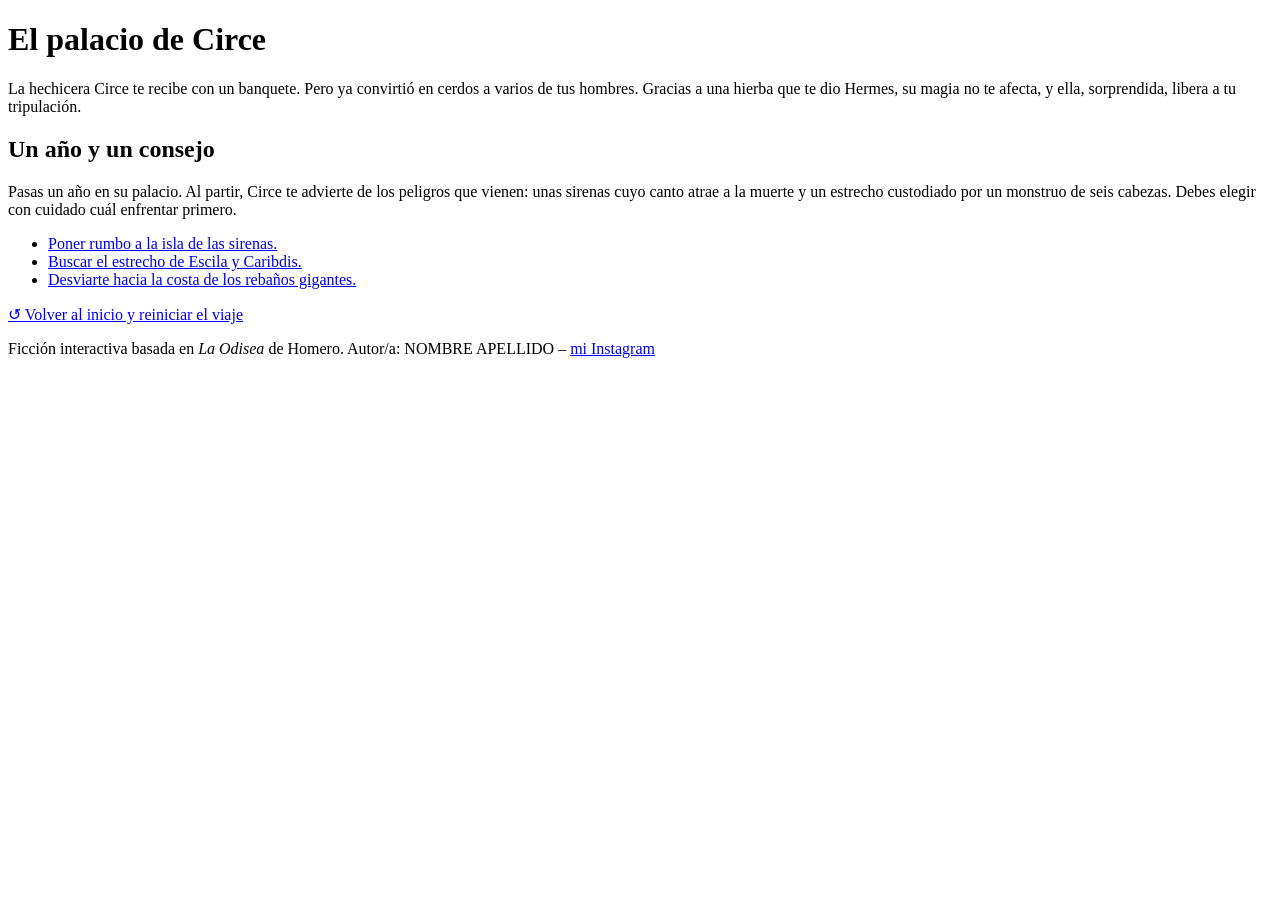
==== circe.html @ 74c8ae1f "Add files via upload" ====
<!DOCTYPE html>
<html lang="es">
<head>
<meta charset="UTF-8">
<meta name="viewport" content="width=device-width, initial-scale=1">
<title>El palacio de Circe | El regreso de Ulises</title>
<link rel="preconnect" href="https://fonts.googleapis.com">
<link rel="preconnect" href="https://fonts.gstatic.com" crossorigin>
<link href="https://fonts.googleapis.com/css2?family=Cinzel:wght@500;700&family=Lora:ital,wght@0,400;0,600;1,400&display=swap" rel="stylesheet">
<link rel="stylesheet" href="css/estilos.css">
</head>
<body>
<main>
<h1>El palacio de Circe</h1>
<p>La hechicera Circe te recibe con un banquete. Pero ya convirtió en cerdos a varios de tus hombres. Gracias a una hierba que te dio Hermes, su magia no te afecta, y ella, sorprendida, libera a tu tripulación.</p>
<h2>Un año y un consejo</h2>
<p>Pasas un año en su palacio. Al partir, Circe te advierte de los peligros que vienen: unas sirenas cuyo canto atrae a la muerte y un estrecho custodiado por un monstruo de seis cabezas. Debes elegir con cuidado cuál enfrentar primero.</p>
<ul class="opciones">
<li><a href="sirenas.html">Poner rumbo a la isla de las sirenas.</a></li>
<li><a href="escila.html">Buscar el estrecho de Escila y Caribdis.</a></li>
<li><a href="polifemo.html">Desviarte hacia la costa de los rebaños gigantes.</a></li>
</ul><p class="volver"><a href="index.html">&#8634; Volver al inicio y reiniciar el viaje</a></p>
</main>
<footer>
<p>Ficción interactiva basada en <em>La Odisea</em> de Homero. Autor/a: NOMBRE APELLIDO &ndash; <a href="https://www.instagram.com/TU_USUARIO" target="_blank" rel="noopener">mi Instagram</a></p>
</footer>
</body>
</html>
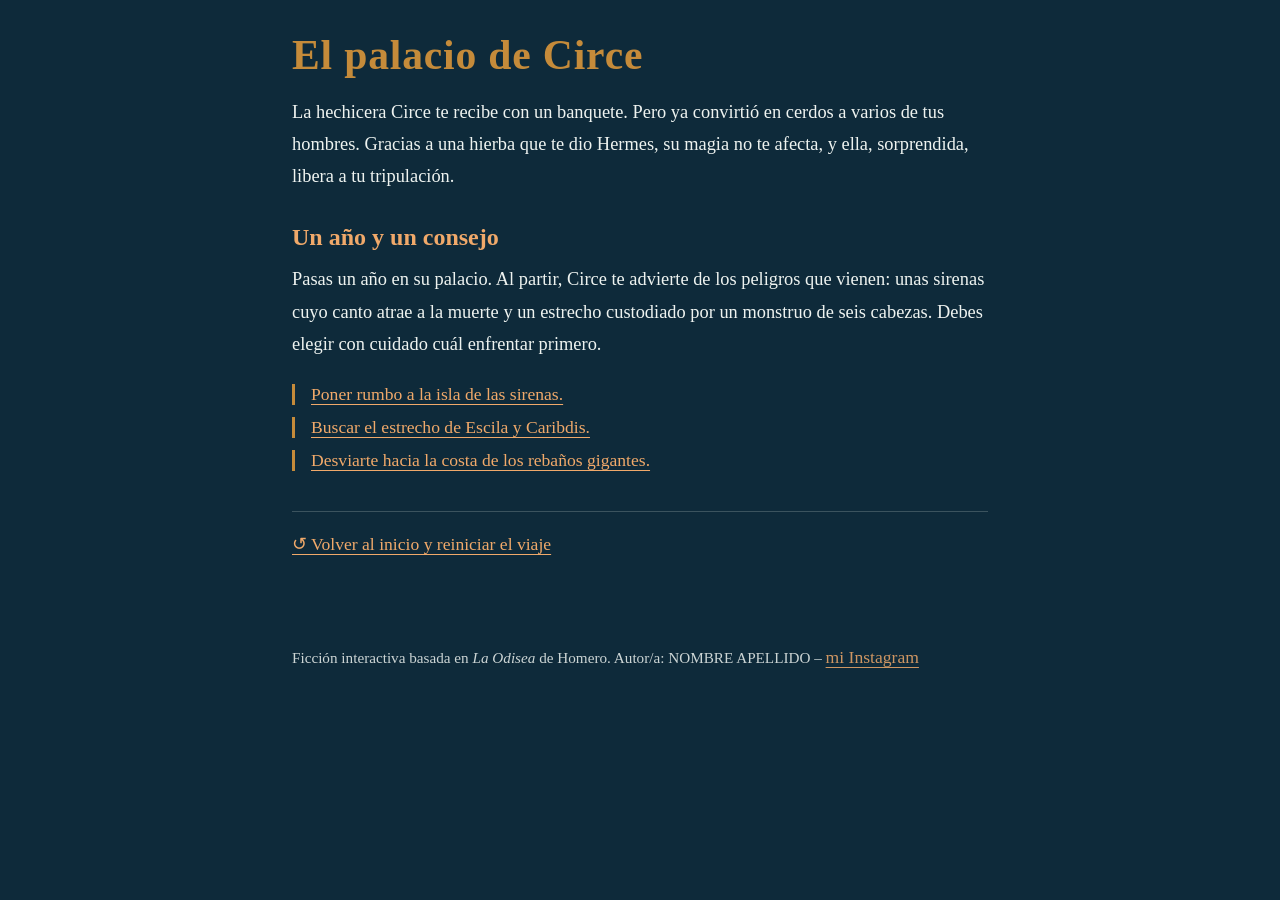
==== commit b99bc129: "Add files via upload" ====
--- a/circe.html
+++ b/circe.html
@@ -7,7 +7,7 @@
 <link rel="preconnect" href="https://fonts.googleapis.com">
 <link rel="preconnect" href="https://fonts.gstatic.com" crossorigin>
 <link href="https://fonts.googleapis.com/css2?family=Cinzel:wght@500;700&family=Lora:ital,wght@0,400;0,600;1,400&display=swap" rel="stylesheet">
-<link rel="stylesheet" href="css/estilos.css">
+<link rel="stylesheet" href="estilos.css">
 </head>
 <body>
 <main>
--- a/estilos.css
+++ b/estilos.css
@@ -0,0 +1,56 @@
+/* Tipografías: Cinzel (títulos h1/h2) y Lora (párrafos y enlaces) -- importadas por <link> en cada HTML */
+:root{
+  --mar:#0e2a3a;
+  --espuma:#eef3f0;
+  --bronce:#c58b3a;
+  --coral:#f0a96a;
+}
+*{box-sizing:border-box}
+html{scroll-behavior:smooth}
+body{
+  margin:0;
+  background:var(--mar);
+  color:var(--espuma);
+  font-family:'Lora',Georgia,serif;
+}
+main{max-width:46rem;margin:0 auto;padding:2rem 1.25rem 3rem}
+h1{
+  font-family:'Cinzel',serif;
+  font-size:2.6rem;
+  line-height:1.15;
+  letter-spacing:.02em;
+  color:var(--bronce);
+  margin:0 0 1rem;
+}
+h2{
+  font-family:'Cinzel',serif;
+  font-size:1.5rem;
+  color:var(--coral);
+  margin:2rem 0 .75rem;
+}
+p{
+  font-family:'Lora',serif;
+  font-size:1.15rem;
+  line-height:1.75;
+  color:var(--espuma);
+  margin:0 0 1.1rem;
+}
+a{
+  font-family:'Lora',serif;
+  font-size:1.1rem;
+  color:var(--coral);
+  text-underline-offset:.2em;
+}
+a:hover,a:focus{color:#fff;background:rgba(197,139,58,.25)}
+a:focus-visible{outline:2px solid var(--coral);outline-offset:3px}
+figure{margin:1.5rem 0}
+img{max-width:100%;height:auto;display:block;border-radius:4px}
+figcaption{font-size:.9rem;opacity:.8;margin-top:.4rem}
+.video{position:relative;aspect-ratio:16/9;margin:1.5rem 0}
+.video iframe{position:absolute;inset:0;width:100%;height:100%;border:0}
+.opciones{list-style:none;padding:0;margin:1.5rem 0;display:grid;gap:.75rem}
+.opciones li{border-left:3px solid var(--bronce);padding-left:1rem}
+.volver{margin-top:2.5rem;padding-top:1rem;border-top:1px solid rgba(238,243,240,.2)}
+footer{max-width:46rem;margin:0 auto;padding:1rem 1.25rem 2rem;font-size:.95rem;opacity:.85}
+footer p{font-size:.95rem;margin:0}
+@media (max-width:600px){h1{font-size:2rem}}
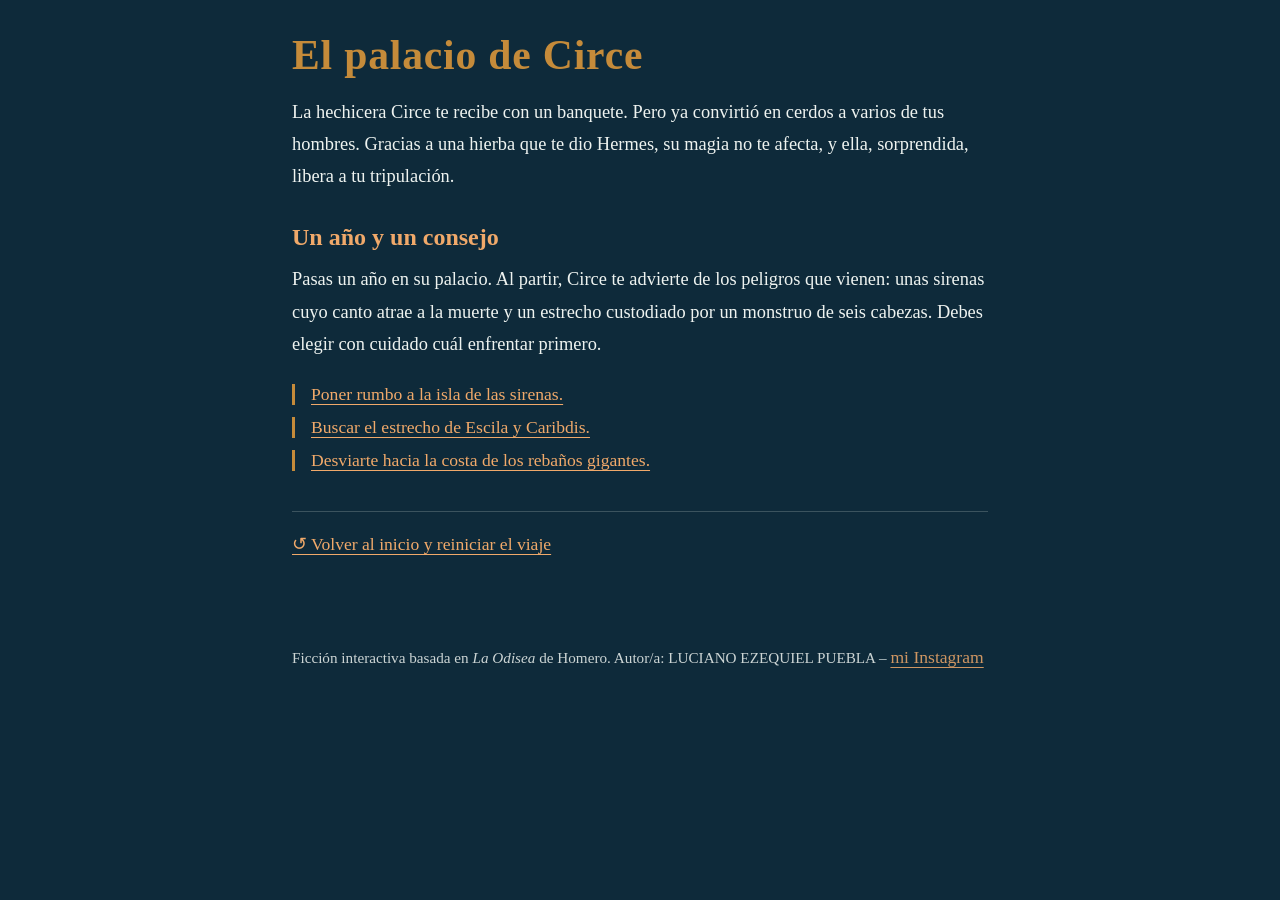
==== commit cd8d96de: "Update circe.html" ====
--- a/circe.html
+++ b/circe.html
@@ -22,7 +22,7 @@
 </ul><p class="volver"><a href="index.html">&#8634; Volver al inicio y reiniciar el viaje</a></p>
 </main>
 <footer>
-<p>Ficción interactiva basada en <em>La Odisea</em> de Homero. Autor/a: NOMBRE APELLIDO &ndash; <a href="https://www.instagram.com/TU_USUARIO" target="_blank" rel="noopener">mi Instagram</a></p>
+<p>Ficción interactiva basada en <em>La Odisea</em> de Homero. Autor/a:     LUCIANO EZEQUIEL PUEBLA &ndash; <a href="https://www.instagram.com/direct/t/221363782612938" target="_blank" rel="noopener">mi Instagram</a></p>
 </footer>
 </body>
 </html>
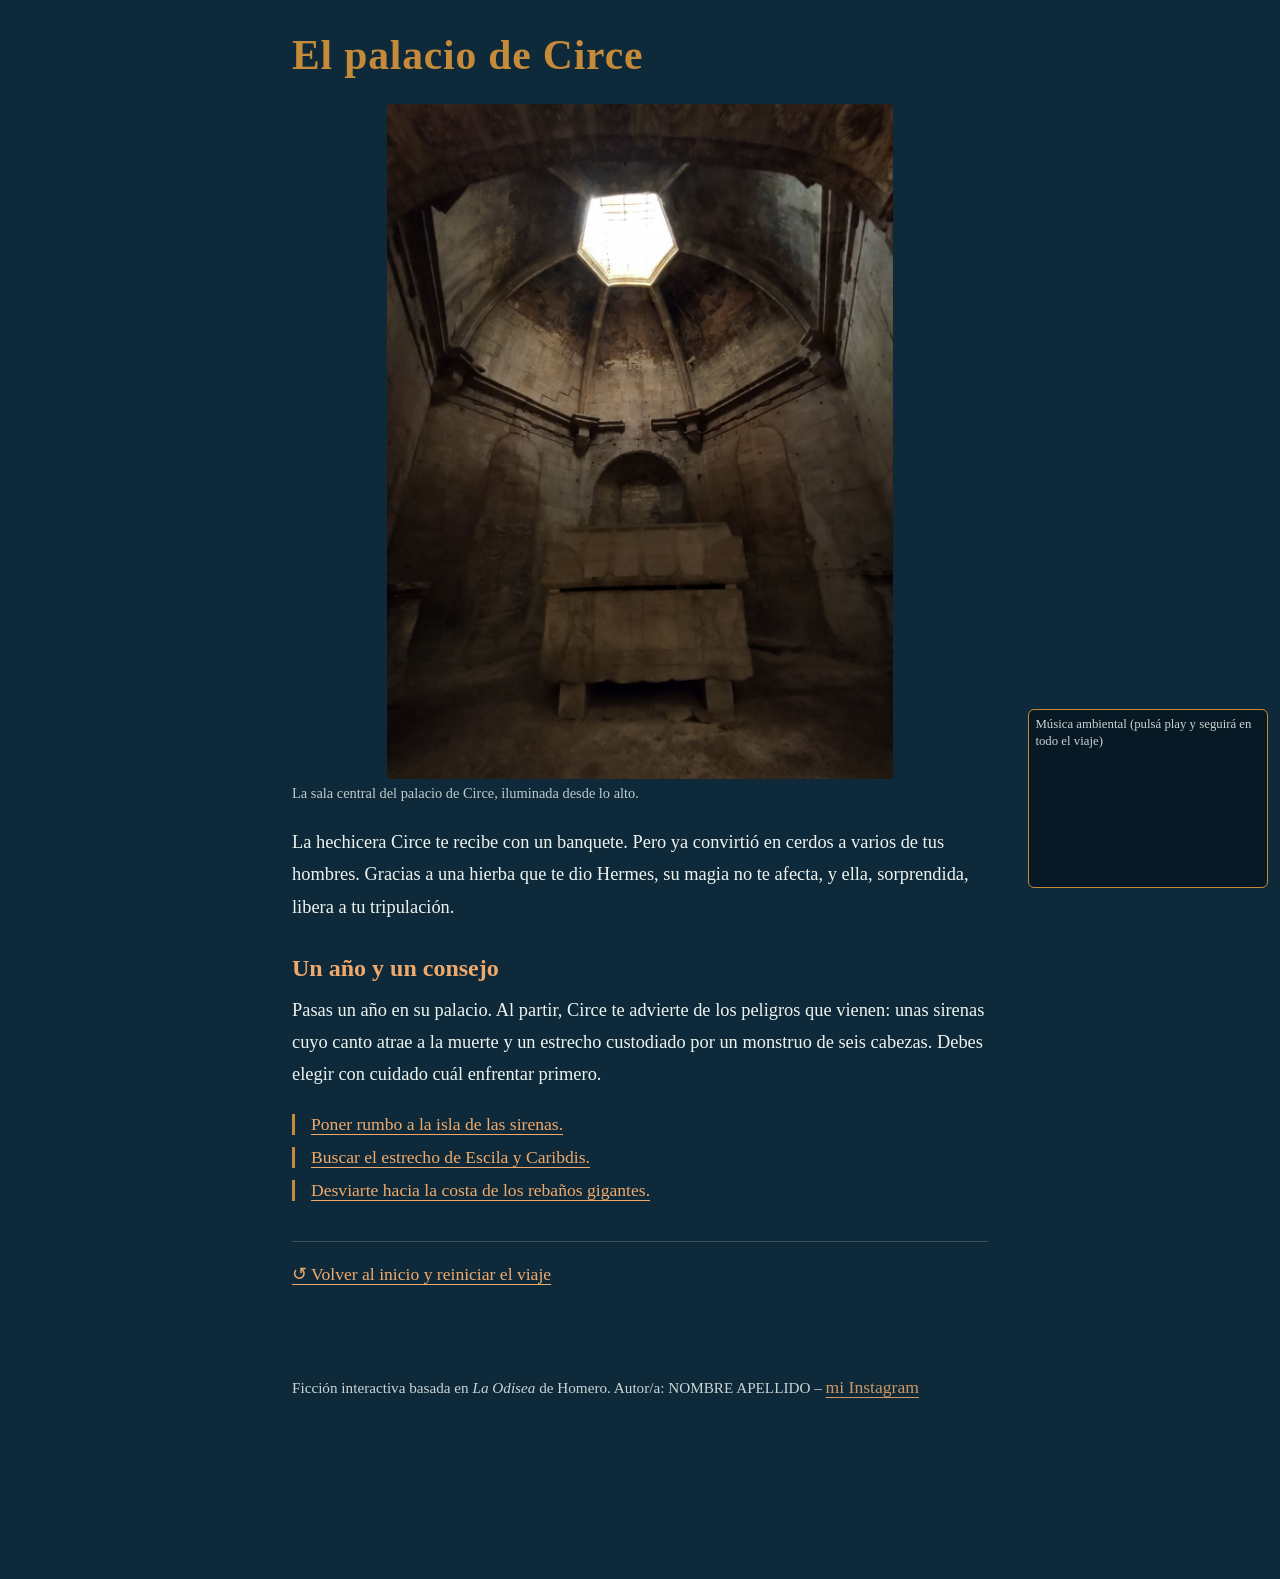
==== commit e8573da3: "Add files via upload" ====
--- a/circe.html
+++ b/circe.html
@@ -12,6 +12,10 @@
 <body>
 <main>
 <h1>El palacio de Circe</h1>
+<figure>
+<img class="foto-palacio" src="palacio.jpg" alt="Sala de piedra antigua con una cúpula octogonal por la que entra un haz de luz y un gran sarcófago de piedra al fondo" width="1100" height="1470">
+<figcaption>La sala central del palacio de Circe, iluminada desde lo alto.</figcaption>
+</figure>
 <p>La hechicera Circe te recibe con un banquete. Pero ya convirtió en cerdos a varios de tus hombres. Gracias a una hierba que te dio Hermes, su magia no te afecta, y ella, sorprendida, libera a tu tripulación.</p>
 <h2>Un año y un consejo</h2>
 <p>Pasas un año en su palacio. Al partir, Circe te advierte de los peligros que vienen: unas sirenas cuyo canto atrae a la muerte y un estrecho custodiado por un monstruo de seis cabezas. Debes elegir con cuidado cuál enfrentar primero.</p>
@@ -22,7 +26,12 @@
 </ul><p class="volver"><a href="index.html">&#8634; Volver al inicio y reiniciar el viaje</a></p>
 </main>
 <footer>
-<p>Ficción interactiva basada en <em>La Odisea</em> de Homero. Autor/a:     LUCIANO EZEQUIEL PUEBLA &ndash; <a href="https://www.instagram.com/direct/t/221363782612938" target="_blank" rel="noopener">mi Instagram</a></p>
+<p>Ficción interactiva basada en <em>La Odisea</em> de Homero. Autor/a: NOMBRE APELLIDO &ndash; <a href="https://www.instagram.com/TU_USUARIO" target="_blank" rel="noopener">mi Instagram</a></p>
 </footer>
+<aside class="musica">
+<p>Música ambiental (pulsá play y seguirá en todo el viaje)</p>
+<iframe id="musica" src="https://www.youtube.com/embed/8-63mIaBDhE?enablejsapi=1" title="Música ambiental griega: The Odyssey - Sirens" allow="autoplay; encrypted-media" loading="lazy"></iframe>
+</aside>
+<script src="musica.js"></script>
 </body>
 </html>
--- a/estilos.css
+++ b/estilos.css
@@ -54,3 +54,10 @@
 footer{max-width:46rem;margin:0 auto;padding:1rem 1.25rem 2rem;font-size:.95rem;opacity:.85}
 footer p{font-size:.95rem;margin:0}
 @media (max-width:600px){h1{font-size:2rem}}
+
+/* Reproductor de música ambiental fijo en todas las páginas */
+body{padding-bottom:9rem}
+.musica{position:fixed;right:.75rem;bottom:.75rem;width:240px;background:rgba(7,24,35,.92);border:1px solid var(--bronce);border-radius:6px;padding:.4rem;z-index:10}
+.musica p{font-size:.8rem;line-height:1.3;margin:0 0 .3rem;opacity:.85}
+.musica iframe{display:block;width:100%;aspect-ratio:16/9;border:0}
+.foto-palacio{max-height:75vh;width:auto;margin:0 auto}
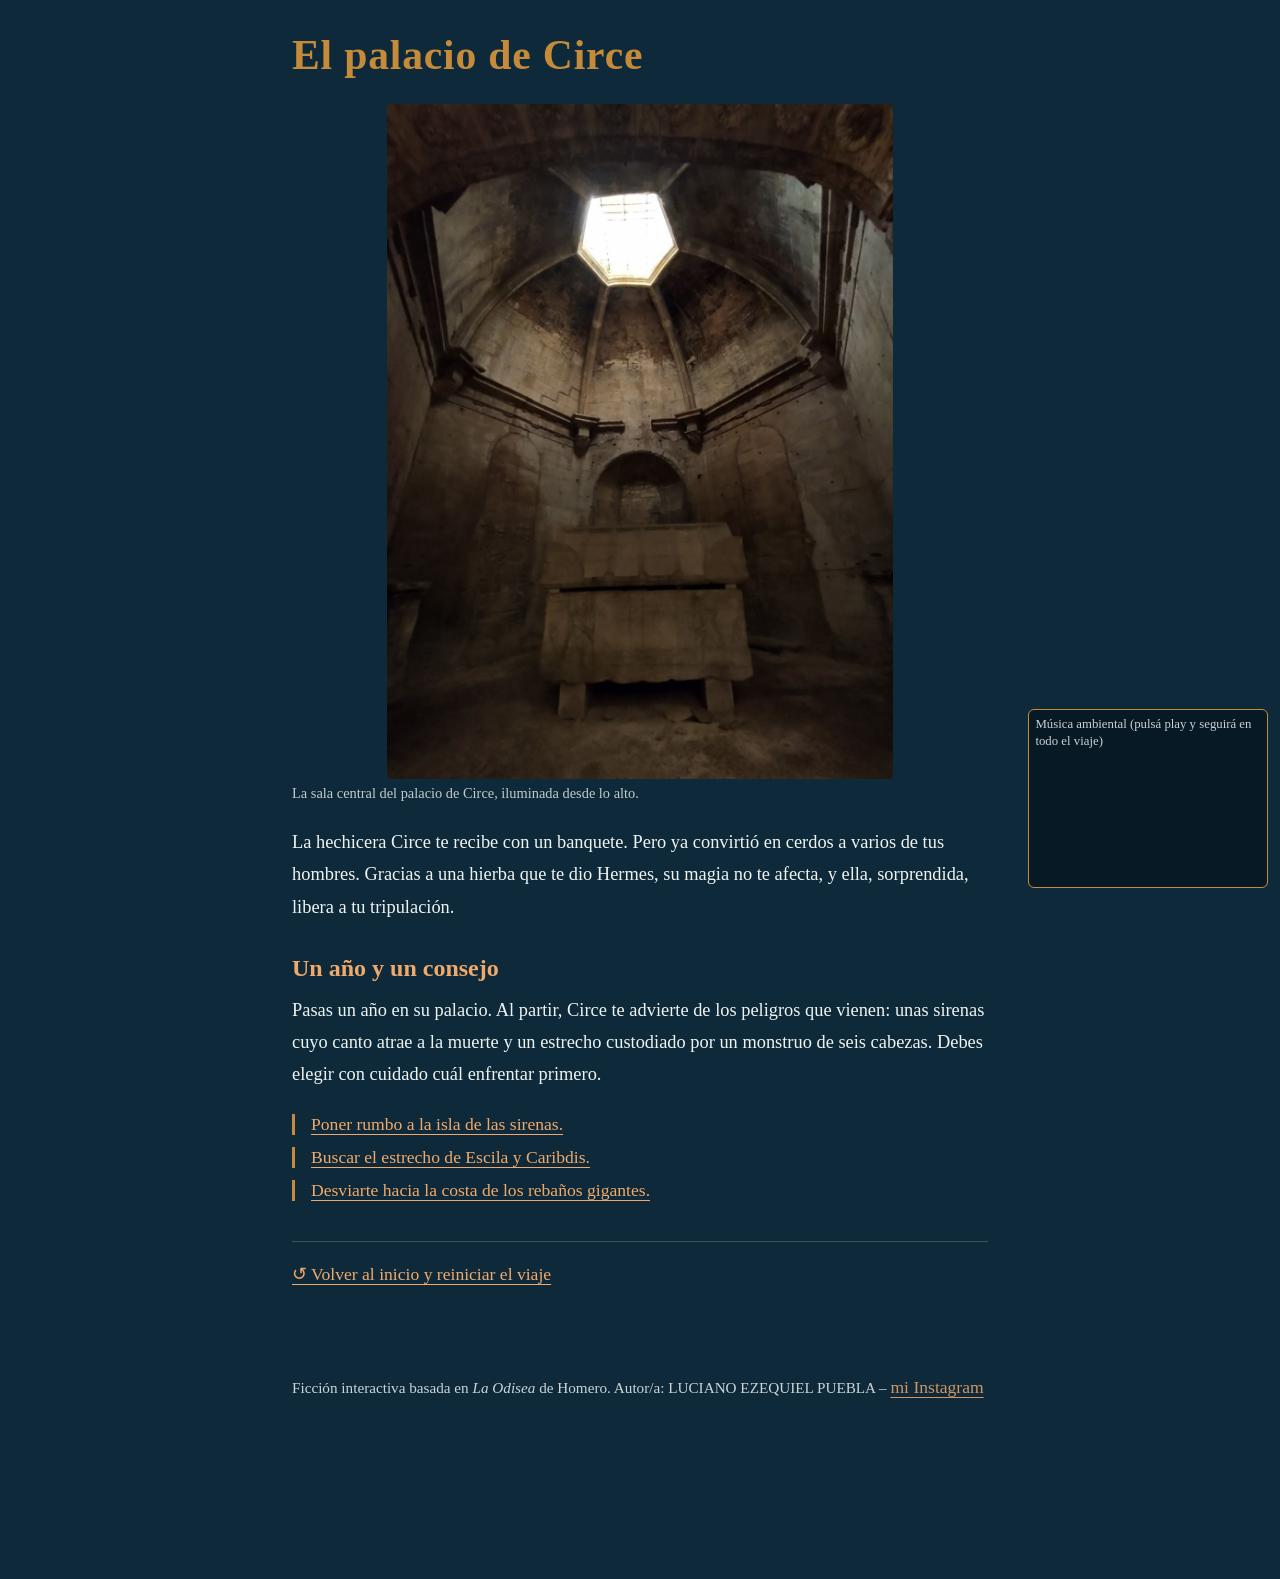
==== commit 825044ae: "Update circe.html" ====
--- a/circe.html
+++ b/circe.html
@@ -26,11 +26,11 @@
 </ul><p class="volver"><a href="index.html">&#8634; Volver al inicio y reiniciar el viaje</a></p>
 </main>
 <footer>
-<p>Ficción interactiva basada en <em>La Odisea</em> de Homero. Autor/a: NOMBRE APELLIDO &ndash; <a href="https://www.instagram.com/TU_USUARIO" target="_blank" rel="noopener">mi Instagram</a></p>
+<p>Ficción interactiva basada en <em>La Odisea</em> de Homero. Autor/a: LUCIANO EZEQUIEL PUEBLA &ndash; <a href="https://www.instagram.com/direct/t/221363782612938" target="_blank" rel="noopener">mi Instagram</a></p>
 </footer>
 <aside class="musica">
 <p>Música ambiental (pulsá play y seguirá en todo el viaje)</p>
-<iframe id="musica" src="https://www.youtube.com/embed/8-63mIaBDhE?enablejsapi=1" title="Música ambiental griega: The Odyssey - Sirens" allow="autoplay; encrypted-media" loading="lazy"></iframe>
+<iframe id="musica" src="https://www.youtube.com/embed/_loO9yVNt7A?enablejsapi=1" title="Música ambiental: canto griego antiguo de la Odisea" allow="autoplay; encrypted-media" loading="lazy"></iframe>
 </aside>
 <script src="musica.js"></script>
 </body>
